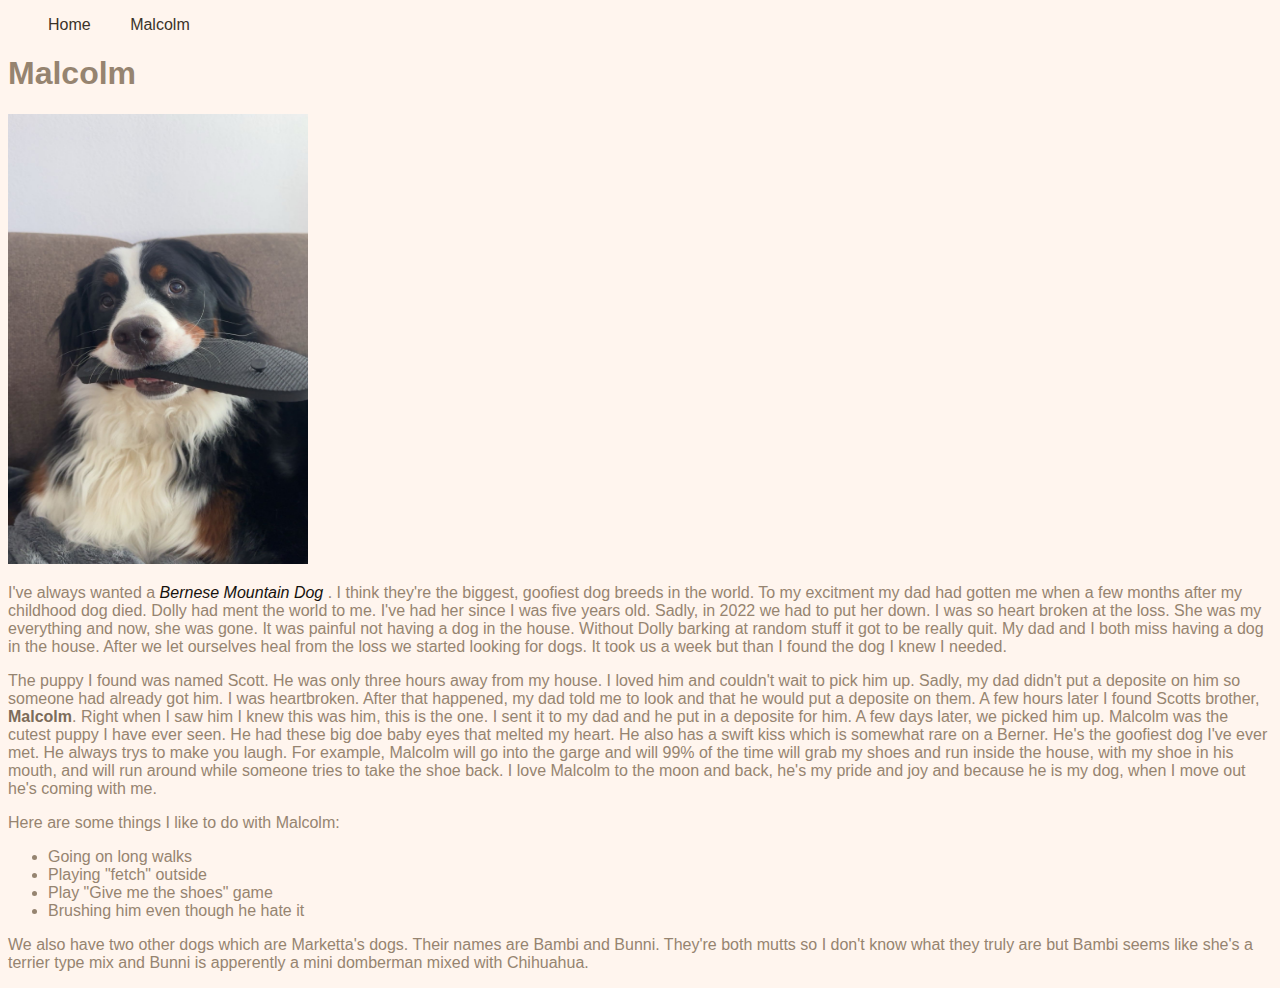
==== page2.html @ d54b63d7 "Fix HTML error" ====
<!DOCTYPE html>

<html lang="en">



<!--The head section contains information about my webpage-->
    <head>
        <meta charset="UTF-8">
        <meta name="description" content="This is a page about Chloe Crooks">
        <meta name="keywords" content="Chloe, Chloe Crooks, Crooks">
        <title>Malacolm</title>
        <link rel="stylesheet" href="mystyle.css">
    </head>
    <nav>
        <ul>
            <li><a href="index.html" title="Home Page">Home</a></li>
            <li><a href="page2.html" title="Malcolm"> Malcolm</a></li>
        </ul>
    
       </nav>

    <Body>
        <h1>Malcolm</h1>

        <img src="IMG_8174.jpg" alt="Malcolm, a Bernese Mountain, Dog holding a flip flop" height="450" width="300">
            <br>
            <p>I've always wanted a <em>Bernese Mountain Dog</em> . I think they're the biggest, goofiest dog 
                breeds in the world. To my excitment my dad had gotten me when a few months after my 
                childhood dog died. Dolly had ment the world to me. I've had her since I was five years old. Sadly, in 2022 we had to put her down. I was so heart broken at the loss. She was my everything and now, she was gone. It was painful not having a dog in the house. Without Dolly barking at random stuff it got to be really quit. My dad and I both miss having a dog in the house. After we let ourselves heal from the loss we started looking for dogs. It took us a week but than I found the dog I knew I needed.</p>
            <p>The puppy I found was named Scott. He was only three hours away from my house. I loved
                him and couldn't wait to pick him up. Sadly, my dad didn't put a deposite on him so 
                someone had already got him. I was heartbroken. After that happened, my dad told me 
                to look and that he would put a deposite on them. A few hours later I found Scotts 
                brother, <span class="Malcolm">Malcolm</span>. Right when I saw him I knew this was him, this is the one. I sent
                it to my dad and he put in a deposite for him. A few days later, we picked him up.
                Malcolm was the cutest puppy I have ever seen. He had these big doe baby eyes that
                    melted my heart. He also has a swift kiss which is somewhat rare on a Berner. 
                    He's the goofiest dog I've ever met. He always trys to make you laugh. For
                    example, Malcolm will go into the garge and will 99% of the time will grab my 
                    shoes and run inside the house, with my shoe in his mouth, and will run around
                    while someone tries to take the shoe back. I love Malcolm to the moon and back,
                    he's my pride and joy and because he is my dog, when I move out he's coming with me.

                    <p>Here are some things I like to do with Malcolm:</p>
                    <ul>
                        <li>Going on long walks</li>
                        <li>Playing "fetch" outside</li>
                        <li>Play "Give me the shoes" game</li>
                        <li>Brushing him even though he hate it</li>
                    </ul>

                    <p>We also have two other dogs which are Marketta's dogs. Their names are Bambi
                    and Bunni. They're both mutts so I don't know what they truly are but Bambi
                    seems like she's a terrier type mix and Bunni is apperently a mini domberman
                     mixed with Chihuahua.</p>



        
    </Body>

</html>
---- mystyle.css ----
Header {
    color:rgb(94, 80, 64);
    text-align: center;
    font: bold 1.4em/1em 'Gill Sans', 'Gill Sans MT', 'Trebuchet', sans-serif
}   

body {
    background-color:seashell;
    color: rgb(150, 132, 112);
    font-size: 1em;
    font: 1em 'Gill Sans', 'Gill Sans MT', 'Trebuchet', sans-serif
}

.MyBestie {
    color: rgb(124, 108, 90);
    font-weight: bold;
}

.Malcolm {
    color: rgb(124, 108, 90);
    font-weight: bold;
}

.newpeople {
    color: rgb(124, 108, 90);
    font-weight: bold;
}

.MyDad {
    color: rgb(124, 108, 90);
    font-weight: bold;
}


em
{
    color:rgb(22, 18, 13);
}

ul
{

}

nav
{
   background-color:rgb(240, 215, 186)
   line-height: 200%;
   display: block;
}

nav li
{
    display: inline;
    padding-right: 35px;
    list-style-type: none;
}

nav a:link
{
    color:rgb(59, 51, 41);
    text-decoration:none;
}

nav a:visited
{
    color: rgb(59, 51, 41);
}

nav a:hover
{
    text-decoration:underline;
}
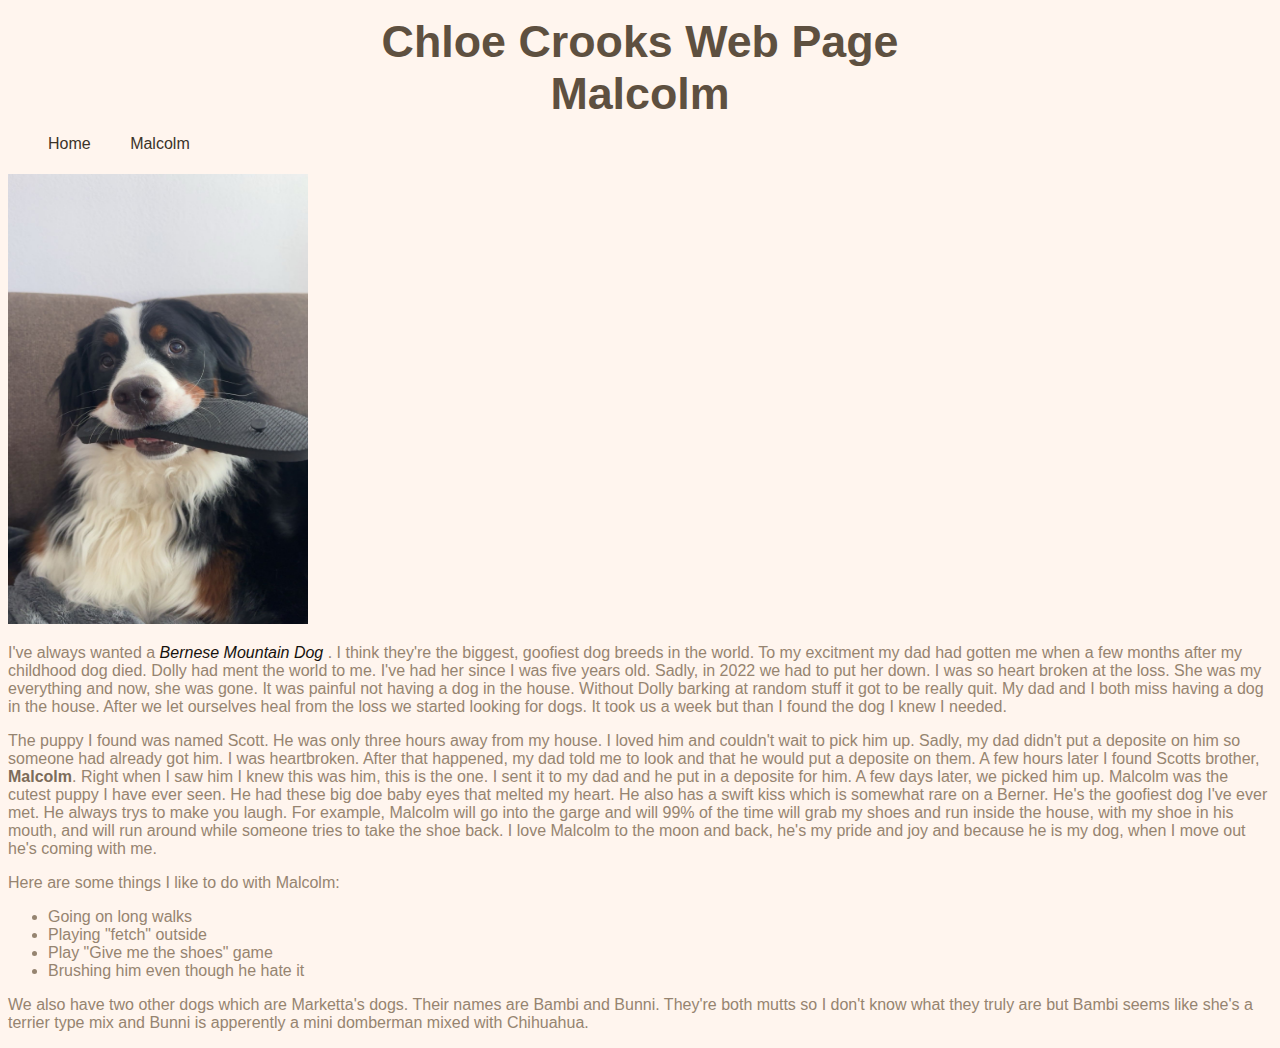
==== commit 0d05b9b4: "Updated Header" ====
--- a/page2.html
+++ b/page2.html
@@ -12,16 +12,22 @@
         <title>Malacolm</title>
         <link rel="stylesheet" href="mystyle.css">
     </head>
-    <nav>
-        <ul>
-            <li><a href="index.html" title="Home Page">Home</a></li>
-            <li><a href="page2.html" title="Malcolm"> Malcolm</a></li>
-        </ul>
-    
-       </nav>
 
     <Body>
-        <h1>Malcolm</h1>
+        <header>
+            <h1>Chloe Crooks Web Page </h1>
+            <h1>Malcolm</h1>
+        </header>
+        <nav>
+            <ul>
+                <li><a href="index.html" title="Home Page">Home</a></li>
+                <li><a href="page2.html" title="Malcolm"> Malcolm</a></li>
+            </ul>
+        
+           </nav>
+
+        <h1></h1>
+        
 
         <img src="IMG_8174.jpg" alt="Malcolm, a Bernese Mountain, Dog holding a flip flop" height="450" width="300">
             <br>
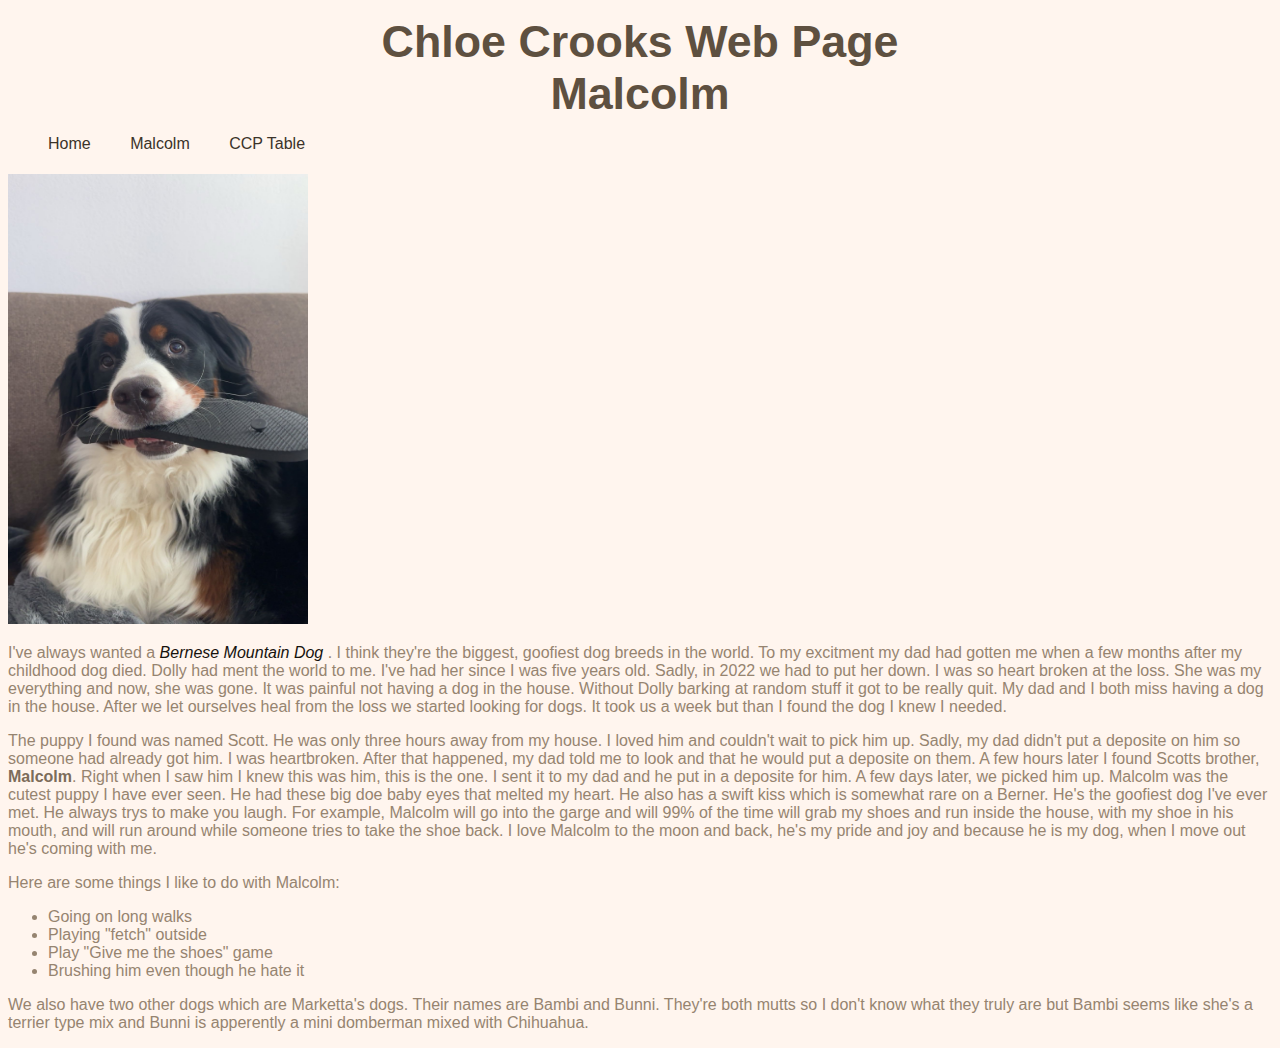
==== commit 4f04939f: "CCP Table Add" ====
--- a/page2.html
+++ b/page2.html
@@ -21,7 +21,9 @@
         <nav>
             <ul>
                 <li><a href="index.html" title="Home Page">Home</a></li>
-                <li><a href="page2.html" title="Malcolm"> Malcolm</a></li>
+            <li><a href="page2.html" title="Malcolm"> Malcolm</a></li>
+            <li><a href="table.html" title="CCP Tables"> CCP Table</a></li>
+            
             </ul>
         
            </nav>
--- a/mystyle.css
+++ b/mystyle.css
@@ -71,3 +71,28 @@
 {
     text-decoration:underline;
 }
+
+table
+{
+    border: solid 2px black;
+    border-collapse: collapse;
+    background-color: rgb(245, 223, 198);
+}
+tr, td, th
+{
+    border: solid 2px black;
+    padding: 2px;
+    width: 100px;
+    text-align: center;
+}
+th
+{
+    background-color: rgb(51, 46, 39);
+}
+
+caption
+{
+    caption-side: top;
+    font-weight: bold;
+    margin: 5px;
+}
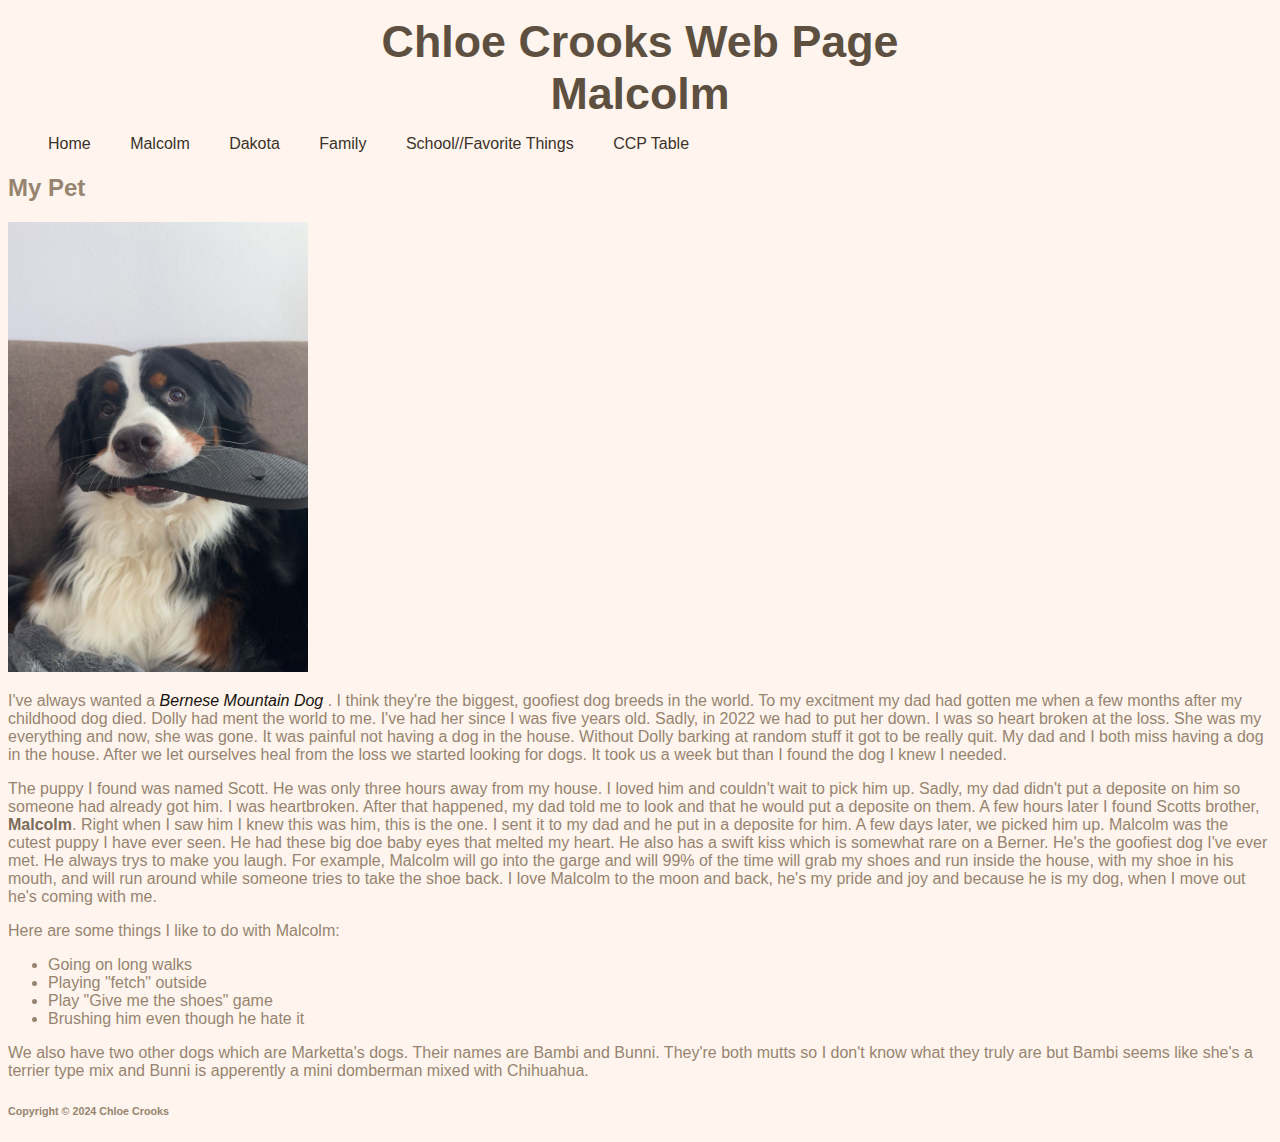
==== commit 0b708e58: "Updated Home Page and added extra links" ====
--- a/page2.html
+++ b/page2.html
@@ -21,16 +21,19 @@
         <nav>
             <ul>
                 <li><a href="index.html" title="Home Page">Home</a></li>
-            <li><a href="page2.html" title="Malcolm"> Malcolm</a></li>
-            <li><a href="table.html" title="CCP Tables"> CCP Table</a></li>
-            
+                <li><a href="page2.html" title="Malcolm"> Malcolm</a></li>
+                <li><a href="page3.html" title="Dakota"> Dakota</a></li>
+                <li><a href="page4.html" title="My Family"> Family</a></li>
+                <li><a href="page5.html" title="School/Favorite Things"> School//Favorite Things</a></li>
+                <li><a href="table.html" title="CCP Tables"> CCP Table</a></li>
+
             </ul>
         
            </nav>
 
         <h1></h1>
         
-
+           <h2>My Pet</h2>
         <img src="IMG_8174.jpg" alt="Malcolm, a Bernese Mountain, Dog holding a flip flop" height="450" width="300">
             <br>
             <p>I've always wanted a <em>Bernese Mountain Dog</em> . I think they're the biggest, goofiest dog 
@@ -67,5 +70,12 @@
 
         
     </Body>
+    
+    <footer>
+        <h6>Copyright &copy; 2024 Chloe Crooks</h6>
+    </footer>
+ 
+ </body>
+ 
 
 </html>
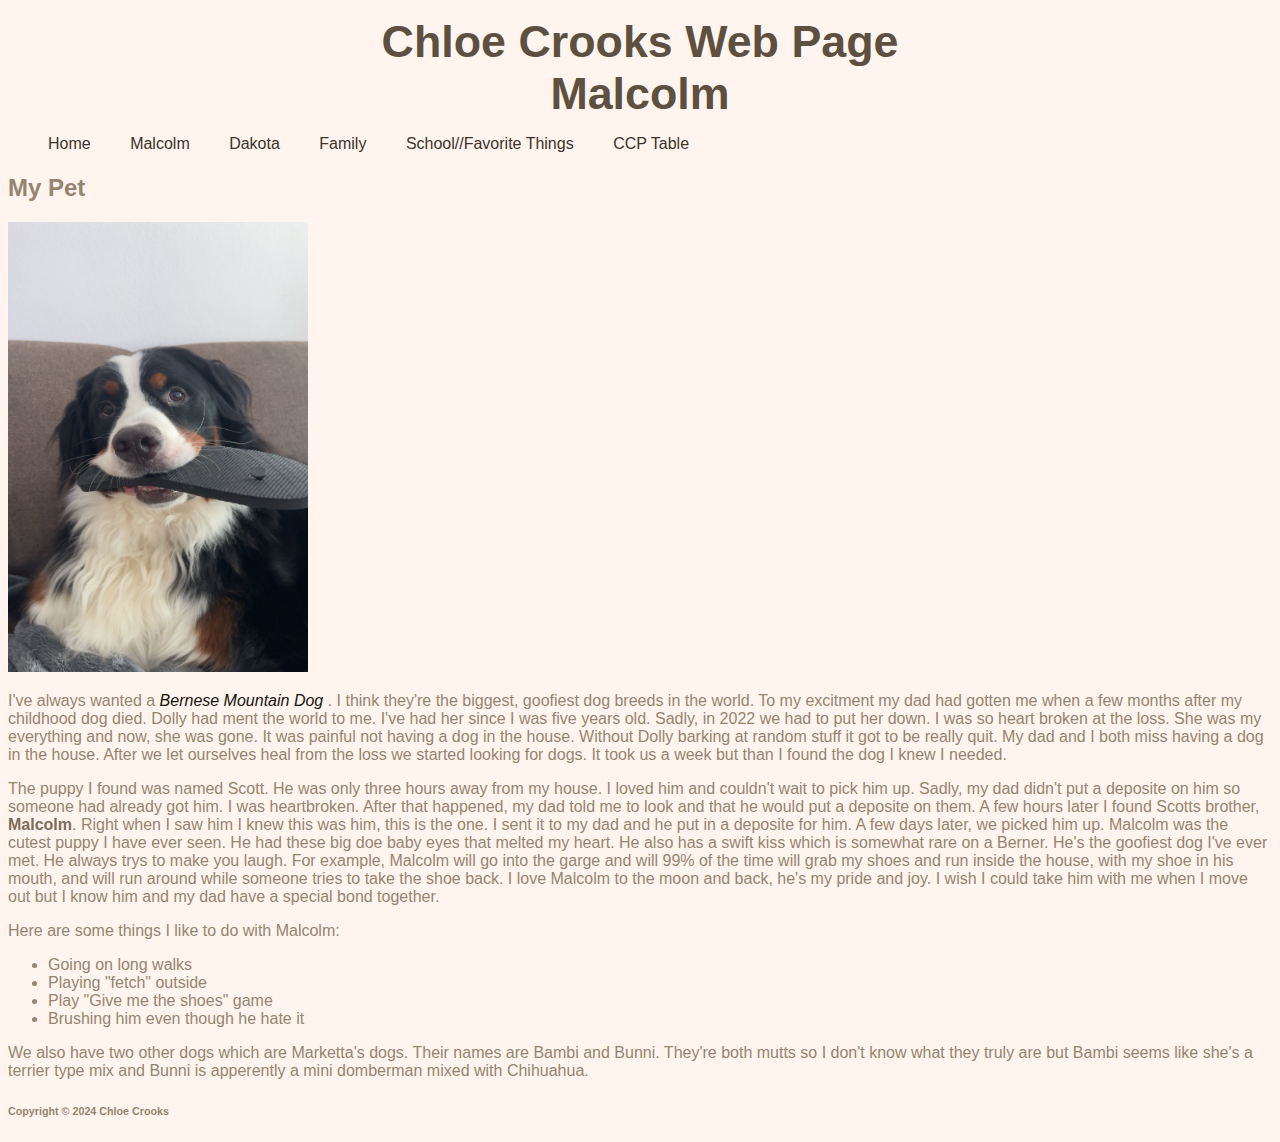
==== commit 9e3d39bd: "Updated Page2" ====
--- a/page2.html
+++ b/page2.html
@@ -51,7 +51,8 @@
                     example, Malcolm will go into the garge and will 99% of the time will grab my 
                     shoes and run inside the house, with my shoe in his mouth, and will run around
                     while someone tries to take the shoe back. I love Malcolm to the moon and back,
-                    he's my pride and joy and because he is my dog, when I move out he's coming with me.
+                    he's my pride and joy. I wish I could take him with me when I move out but I know him and my dad have a special
+                    bond together.
 
                     <p>Here are some things I like to do with Malcolm:</p>
                     <ul>
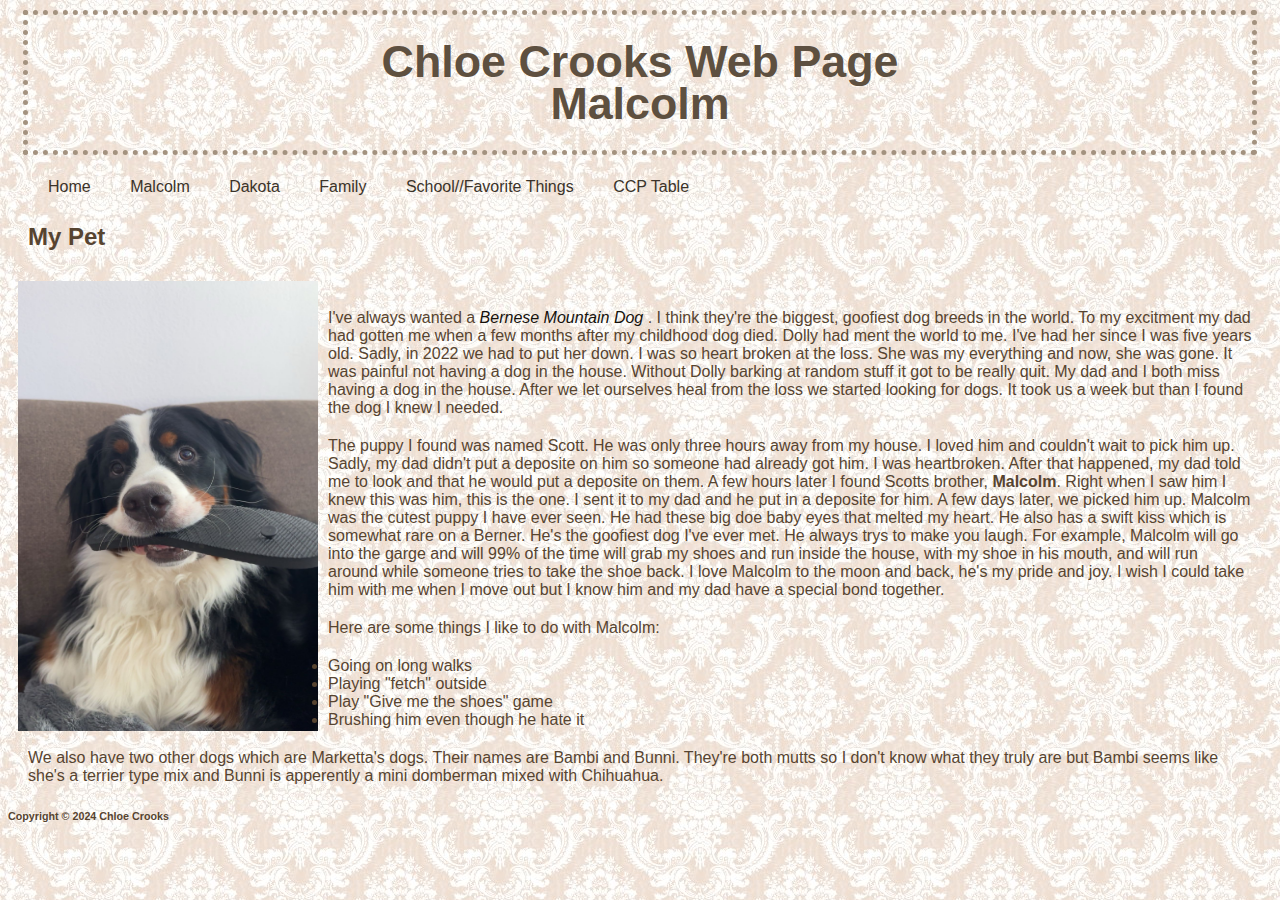
==== commit 712a8394: "update" ====
--- a/page2.html
+++ b/page2.html
@@ -25,7 +25,7 @@
                 <li><a href="page3.html" title="Dakota"> Dakota</a></li>
                 <li><a href="page4.html" title="My Family"> Family</a></li>
                 <li><a href="page5.html" title="School/Favorite Things"> School//Favorite Things</a></li>
-                <li><a href="table.html" title="CCP Tables"> CCP Table</a></li>
+                <li><a href="table.html" title="College Credit Plus Tables"> CCP Table</a></li>
 
             </ul>
         
@@ -34,7 +34,7 @@
         <h1></h1>
         
            <h2>My Pet</h2>
-        <img src="IMG_8174.jpg" alt="Malcolm, a Bernese Mountain, Dog holding a flip flop" height="450" width="300">
+        <img src="images/IMG_8174.jpg" alt="Malcolm, a Bernese Mountain, Dog holding a flip flop" height="450" width="300">
             <br>
             <p>I've always wanted a <em>Bernese Mountain Dog</em> . I think they're the biggest, goofiest dog 
                 breeds in the world. To my excitment my dad had gotten me when a few months after my 
--- a/mystyle.css
+++ b/mystyle.css
@@ -1,28 +1,35 @@
 Header {
     color:rgb(94, 80, 64);
     text-align: center;
-    font: bold 1.4em/1em 'Gill Sans', 'Gill Sans MT', 'Trebuchet', sans-serif
+    font: bold 1.4em/1em 'Gill Sans', 'Gill Sans MT', 'Trebuchet', sans-serif;
+    border-style: dotted;
+    border-width: thick;
+    border-color: rgb(163, 146, 127);
+    padding: 15px;
+    margin: 10px 15px;
 }   
 
 body {
+    background-image: url(images/flowerbg.jpg);
     background-color:seashell;
-    color: rgb(150, 132, 112);
+    color: rgb(87, 68, 48);
     font-size: 1em;
-    font: 1em 'Gill Sans', 'Gill Sans MT', 'Trebuchet', sans-serif
+    font: 1em 'Gill Sans', 'Gill Sans MT', 'Trebuchet', sans-serif;
+
 }
 
-.MyBestie {
-    color: rgb(124, 108, 90);
+.MyBestie 
+{
     font-weight: bold;
 }
 
-.Malcolm {
-    color: rgb(124, 108, 90);
+.Malcolm 
+{
     font-weight: bold;
 }
 
-.newpeople {
-    color: rgb(124, 108, 90);
+.newpeople 
+{
     font-weight: bold;
 }
 
@@ -44,7 +51,6 @@
 
 nav
 {
-   background-color:rgb(240, 215, 186)
    line-height: 200%;
    display: block;
 }
@@ -70,6 +76,7 @@
 nav a:hover
 {
     text-decoration:underline;
+    color:rgb(22, 18, 13);
 }
 
 table
@@ -87,7 +94,8 @@
 }
 th
 {
-    background-color: rgb(51, 46, 39);
+    background-color: rgb(73, 69, 63);
+    color:rgb(161, 158, 155);
 }
 
 caption
@@ -96,3 +104,25 @@
     font-weight: bold;
     margin: 5px;
 }
+
+img
+{
+    float:left;
+    margin: 10px;
+}
+
+p
+{
+    margin: 20px;
+}
+
+h1
+{
+    margin: 20px;
+}
+
+h2
+{
+    margin: 20px;
+    clear: left;
+}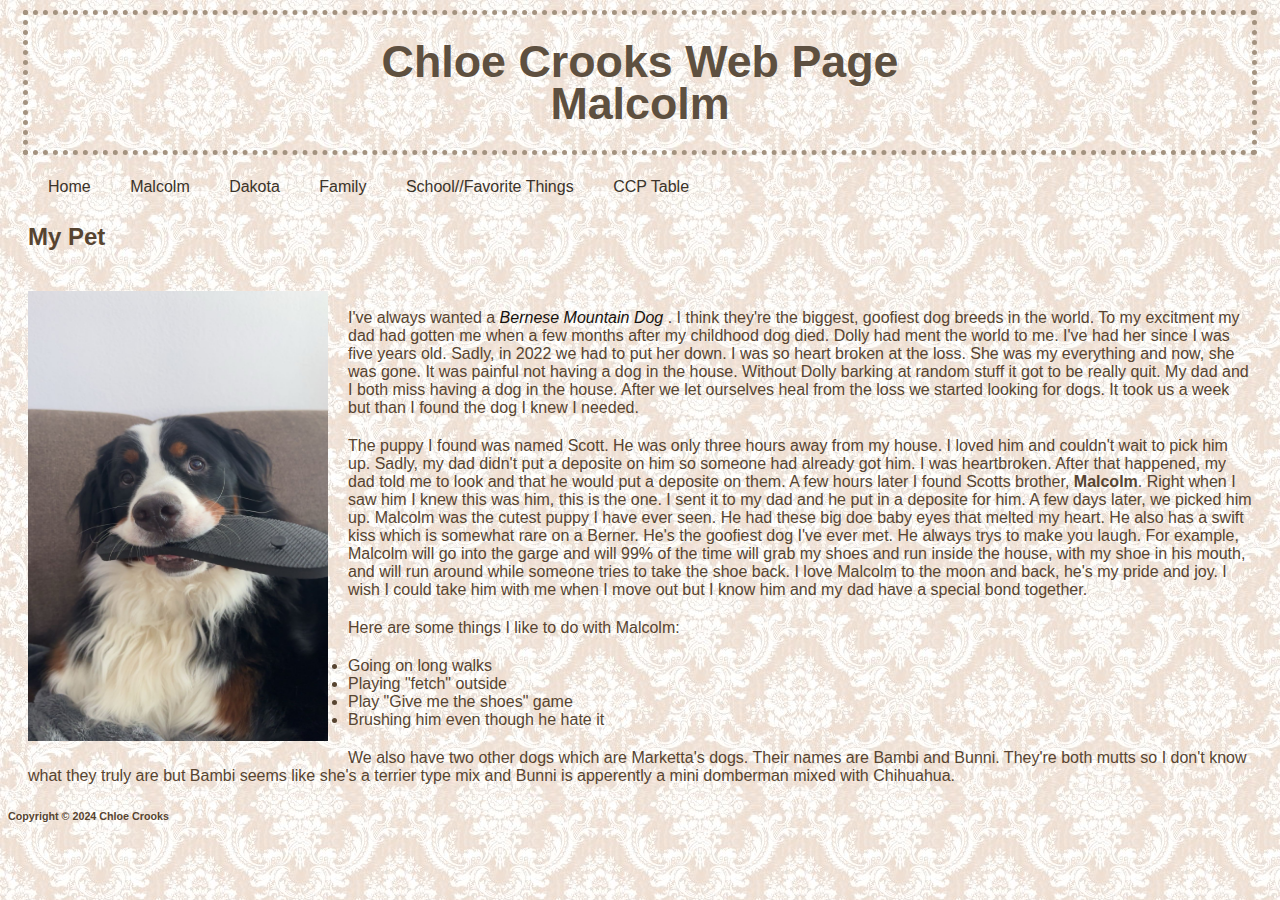
==== commit b0bd6fb3: "fixed css" ====
--- a/page2.html
+++ b/page2.html
@@ -10,7 +10,7 @@
         <meta name="description" content="This is a page about Chloe Crooks">
         <meta name="keywords" content="Chloe, Chloe Crooks, Crooks">
         <title>Malacolm</title>
-        <link rel="stylesheet" href="mystyle.css">
+        <link rel="stylesheet" href="css/mystyle.css"/>
     </head>
 
     <Body>
--- a/css/mystyle.css
+++ b/css/mystyle.css
@@ -0,0 +1,124 @@
+Header {
+    color:rgb(94, 80, 64);
+    text-align: center;
+    font: bold 1.4em/1em 'Gill Sans', 'Gill Sans MT', 'Trebuchet', sans-serif;
+    border-style: dotted;
+    border-width: thick;
+    border-color: rgb(163, 146, 127);
+    padding: 15px;
+    margin: 10px 15px;
+}   
+
+body {
+    background-image: url(../images/flowerbg.jpg);
+    background-attachment: fixed;
+    background-color:seashell;
+    color: rgb(87, 68, 48);
+    font-size: 1em;
+    font: 1em 'Gill Sans', 'Gill Sans MT', 'Trebuchet', sans-serif;
+
+}
+
+.MyBestie 
+{
+    font-weight: bold;
+}
+
+.Malcolm 
+{
+    font-weight: bold;
+}
+
+.newpeople 
+{
+    font-weight: bold;
+}
+
+.MyDad {
+    color: rgb(124, 108, 90);
+    font-weight: bold;
+}
+
+
+em
+{
+    color:rgb(22, 18, 13);
+}
+
+nav
+{
+   line-height: 200%;
+   display: block;
+}
+
+nav li
+{
+    display: inline;
+    padding-right: 35px;
+    list-style-type: none;
+}
+
+nav a:link
+{
+    color:rgb(59, 51, 41);
+    text-decoration:none;
+}
+
+nav a:visited
+{
+    color: rgb(59, 51, 41);
+}
+
+nav a:hover
+{
+    text-decoration:underline;
+    color:rgb(22, 18, 13);
+}
+
+table
+{
+    border: solid 2px black;
+    border-collapse: collapse;
+    background-color: rgb(245, 223, 198);
+}
+tr, td, th
+{
+    border: solid 2px black;
+    padding: 2px;
+    width: 100px;
+    text-align: center;
+}
+th
+{
+    background-color: rgb(73, 69, 63);
+    color:rgb(161, 158, 155);
+}
+
+caption
+{
+    caption-side: top;
+    font-weight: bold;
+    margin: 5px;
+}
+
+img
+{
+    float:left;
+    margin: 20px;
+}
+
+p
+{
+    margin: 20px;
+}
+
+h1
+{
+    margin: 20px;
+}
+
+h2
+{
+    margin: 20px;
+    clear: left;
+}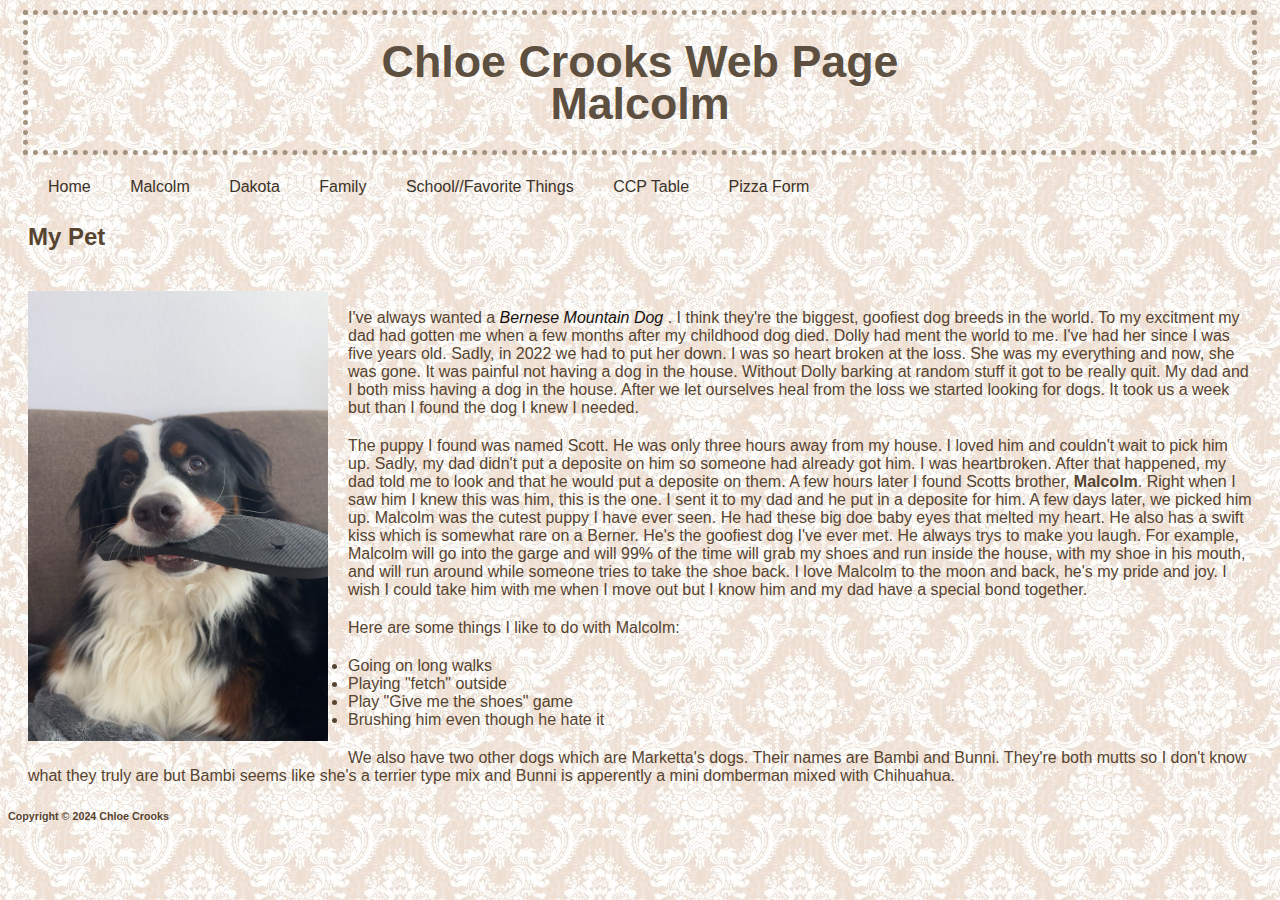
==== commit da84589f: "Pizza Form Added" ====
--- a/page2.html
+++ b/page2.html
@@ -26,6 +26,7 @@
                 <li><a href="page4.html" title="My Family"> Family</a></li>
                 <li><a href="page5.html" title="School/Favorite Things"> School//Favorite Things</a></li>
                 <li><a href="table.html" title="College Credit Plus Tables"> CCP Table</a></li>
+                <li><a href="PizzaForn.html" title="PizzaForn"> Pizza Form</a></li>
 
             </ul>
         
